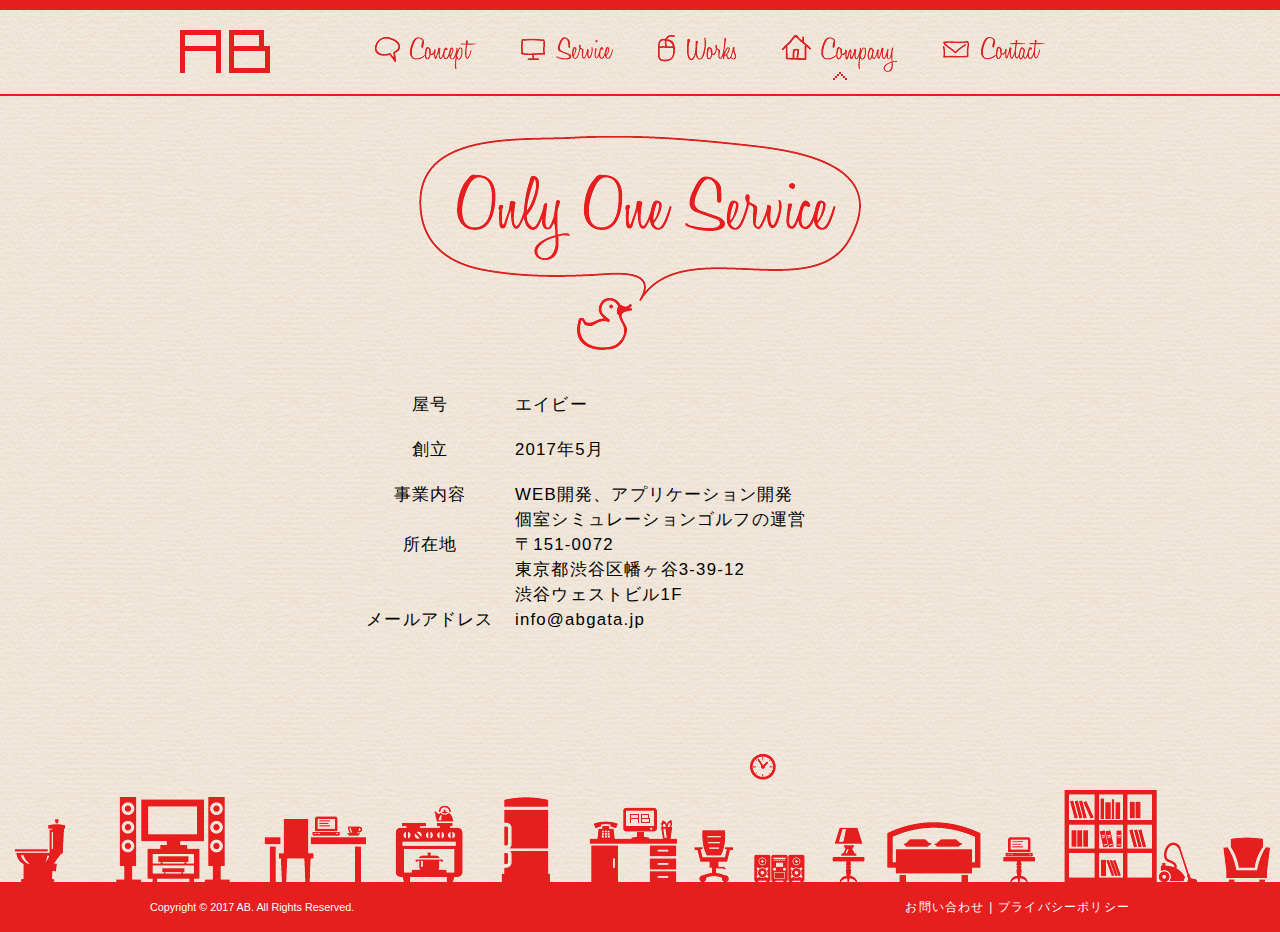
==== company.html @ 05d15b31 "first commit" ====
<!DOCTYPE html>
<html lang="ja">
<head>
<meta http-equiv="content-type" content="text/html; charset=utf-8">
<meta name="viewport" content="width=1024" />
<meta name="description" content="" />
<meta name="keywords" content="エイビー,AB,ab,システム,開発,WEB">
<title>エイビー AB</title>
<link href="common/css/common.css" rel="stylesheet" type="text/css">
<link href="css/company.css" rel="stylesheet" type="text/css">
<script type="text/javascript" src="common/js/jquery-1.7.2.min.js"></script>
<script type="text/javascript" src="common/js/common.js"></script>
<!--[if lt IE 9]>
<script src="http://html5shiv.googlecode.com/svn/trunk/html5.js"></script>
<script src="http://ie7-js.googlecode.com/svn/version/2.1(beta4)/IE9.js"></script>
<script src="http://ie7-js.googlecode.com/svn/version/2.1(beta4)/ie7-squish.js"></script>
<![endif]-->
</head>
<body>
<article id="wrapper">
<!-- #header -->
<header id="header">
<div class="inner clearfix"><div class="logo"><a href="./index.html"><img src="common/images/logo.gif" alt="エイビー AB" width="90" height="43" /></a></div>
<nav id="gNavi"><ul class="clearfix">
<li class="concept"><a href="concept.html"><img src="common/images/gnavi_concept.gif" alt="Concept"></a></li>
<li class="service"><a href="service.html"><img src="common/images/gnavi_service.gif" alt="Service"></a></span></li>
<li class="works"><a href="works.html"><img src="common/images/gnavi_works.gif" alt="Works"></a></li>
<li class="company on"><a href="company.html"><img src="common/images/gnavi_company.gif" alt="Company"></a></li>
<li class="contact"><a href="contact.html"><img src="common/images/gnavi_contact.gif" alt="Contact"></a></li>
</ul>
</nav>
</div>
</header>
<!-- #header -->
<!-- #contents -->
<section id="contents"><h1><img src="images/company/company.gif" alt="Only One Service"></h1>
<dl class="clearfix">
<dt>屋号</dt>
<dd>エイビー</dd>
<!--
<dt></dt>
<dd></dd>
<dt></dt>
<dd></dd>
<dt></dt>
<dd></dd>
-->
<dt>創立</dt>
<dd>2017年5月</dd>
<dt>事業内容</dt>
<dd>WEB開発、アプリケーション開発<br />個室シミュレーションゴルフの運営</dd>
<dt>所在地</dt>
<dd>〒151-0072<br/>東京都渋谷区幡ヶ谷3-39-12<br/>渋谷ウェストビル1F</dd>
<dt>メールアドレス</dt>
<dd>info@abgata.jp</dd>
</dl>
</section>
<!-- #contents -->
<!-- #footer -->
<footer id="footer">
<div class="bottom"><div class="inner"><p class="copy"><small>Copyright &copy; 2017 AB. All Rights Reserved.</small></p><p class="link"><a href="contact.html">お問い合わせ</a> | <a href="privacy.html">プライバシーポリシー</a></p>
</div></div>
</footer>
<!-- #footer -->
</article>
</body>
</html>
---- common/css/common.css ----
@charset "utf-8";
@import "html5reset-1.6.1.css";
body {
	font-family: "ヒラギノ角ゴ Pro W3", "Hiragino Kaku Gothic Pro", "Osaka", "メイリオ", "Meiryo", "MS Pゴシック", "MS P Gothic", "Myriad Web", "Myriad Pro", Verdana, sans-serif;
	color: #000000;
	font-size: 12px;
	letter-spacing: 0.1em;
	-webkit-text-size-adjust:none;
	background: url(../images/bg.jpg) repeat;
	height: 100%;
}
html{
height: 100%;
}
img{
border-style: none;
}
br {
letter-spacing: 0;
}
a{
	color: #000000;
	text-decoration: none;
}
a p{
	color: #999999;
	text-decoration: none;
}
a:hover,a:hover p{
	color: #e61e1e;
	text-decoration: none;
}
#wrapper{
	width: 100%;
    position: relative;
    height:auto !important;
    height: 100%;
    min-height: 100%;
}
#header{
	border-top: 10px solid #e61e1e;
	border-bottom: 2px solid #e61e1e;
}
#header .inner{
	width: 940px;
	margin-right: auto;
	margin-left: auto;
	padding-top: 20px;
	padding-left: 20px;
}
#header .logo{
	float: left;
}
#gNavi{
	float: right;
	padding-top: 5px;
	padding-right: 30px;
}
#gNavi li{
	float: left;
	margin-right: 45px;
	height: 59px;
}
#gNavi li a{
	display: block;
	height: 45px;
}
#gNavi li a:hover, #gNavi li.on a{
	background: url(../images/gnavi_arrow.gif) no-repeat center bottom;
}
#contents{
	width: 960px;
	margin-right: auto;
	margin-left: auto;
	padding-top: 20px;
	padding-bottom:280px;
}
#footer{
	background: url(../images/footer_illust.gif) repeat-x center top;
	padding-top: 130px;
	position:absolute;
	bottom:0;
	width: 100%;
	left: 0px;
}
#footer .bottom{
	color: #FFFFFF;
	background: #e61e1e;
	height: 50px;
	clear: both;
}
#footer .bottom a{
	color: #FFFFFF;
}
#footer .bottom a:hover{
	text-decoration: underline;
}
#footer .bottom .inner{
	width: 980px;
	margin-right: auto;
	margin-left: auto;
	line-height: 50px;
}
#footer p.copy{
	float: left;
	letter-spacing: normal;
	font-size: 0.9em;
}
#footer p.link{
	float: right;
}
.clearfix:after {
 content: ".";
 display: block;
 height: 0;
 clear: both;
 visibility: hidden;
}
.clearfix {
 display: inline-block;
}
* html .clearfix {
 height: 1%;
}
.clearfix {
 display: block;
}
---- css/company.css ----
/* CSS Document */
#contents{
	text-align: center;
}
h1{
	padding-top: 20px;
	padding-bottom: 40px;
}
#contents dl{
	font-size: 1.4em;
	margin-right: auto;
	margin-left: auto;
	width: 550px;
}
#contents dt{
	float: left;
	clear: both;
	margin-bottom: 20px;
	width: 130px;
	padding-right: 20px;
	line-height: 25px;
}
#contents dd{
	float: left;
	text-align: left;
	line-height: 25px;
}
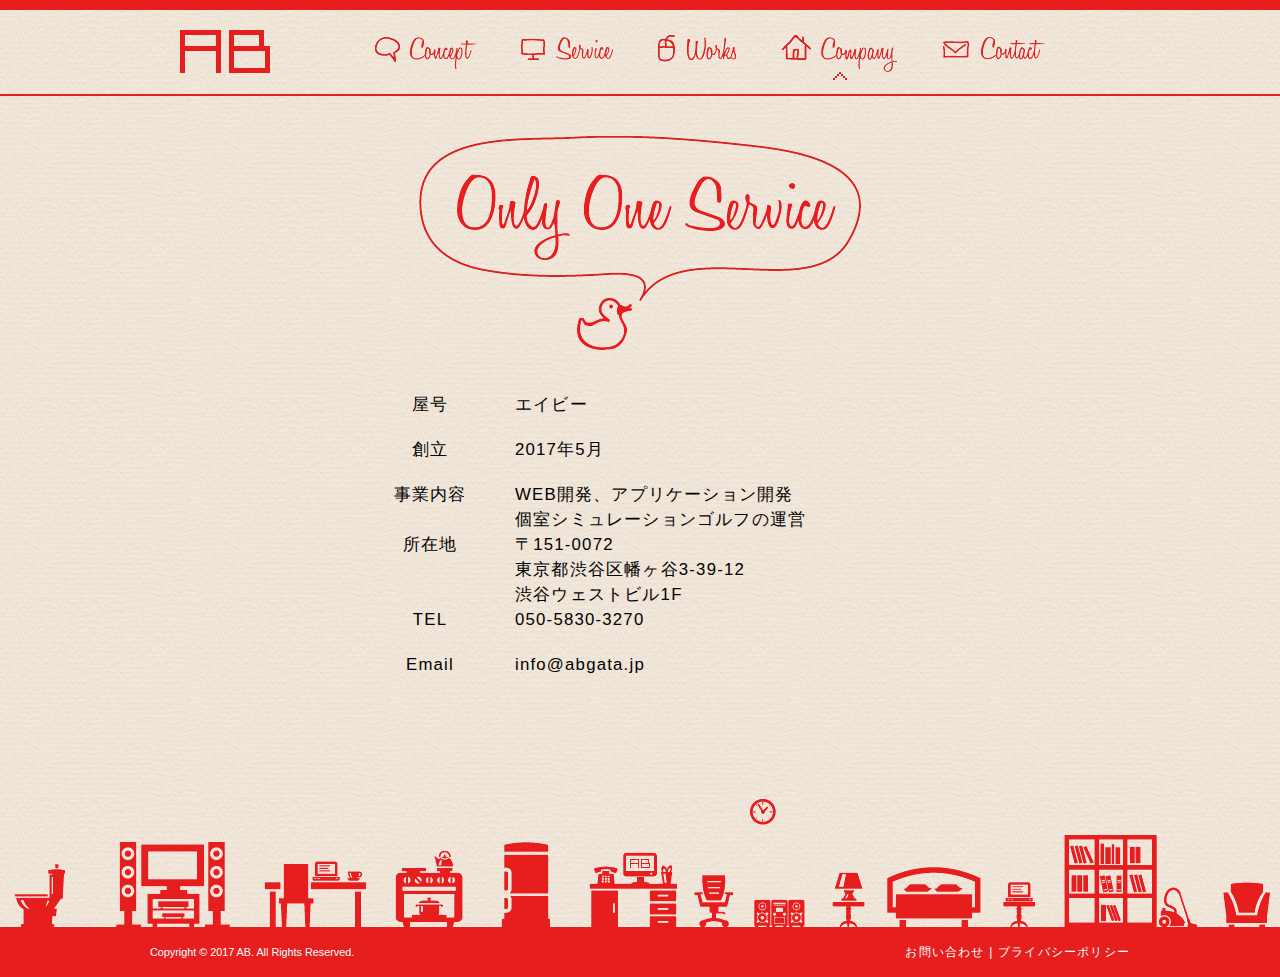
==== commit 7f06bd64: "add: tel" ====
--- a/company.html
+++ b/company.html
@@ -51,7 +51,9 @@
 <dd>WEB開発、アプリケーション開発<br />個室シミュレーションゴルフの運営</dd>
 <dt>所在地</dt>
 <dd>〒151-0072<br/>東京都渋谷区幡ヶ谷3-39-12<br/>渋谷ウェストビル1F</dd>
-<dt>メールアドレス</dt>
+<dt>TEL</dt>
+<dd>050-5830-3270</dd>
+<dt>Email</dt>
 <dd>info@abgata.jp</dd>
 </dl>
 </section>
